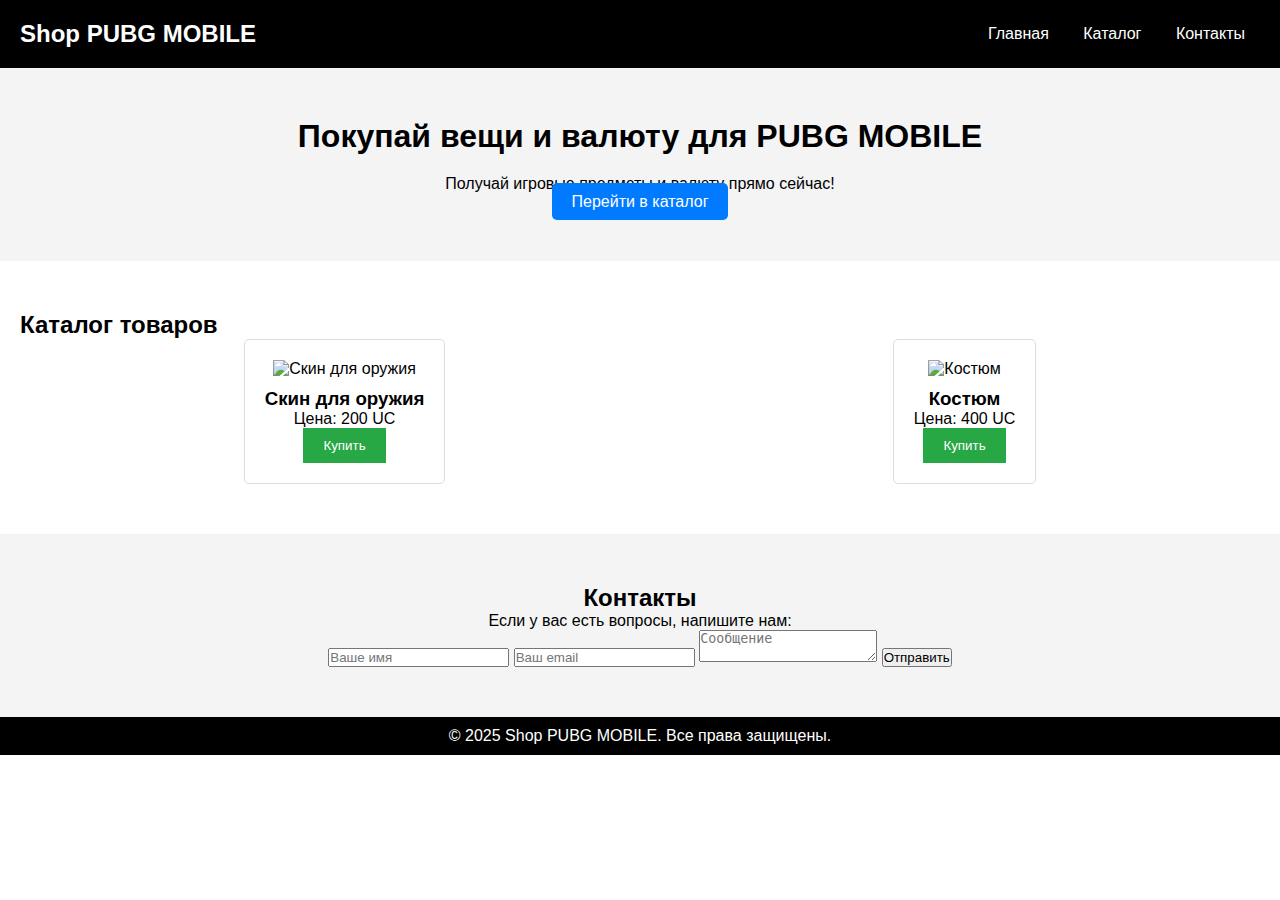
==== index.html @ e31498a4 "Add files via upload" ====
<!DOCTYPE html>
<html lang="ru">
<head>
    <meta charset="UTF-8">
    <meta name="viewport" content="width=device-width, initial-scale=1.0">
    <title>Shop PUBG MOBILE</title>
    <link rel="stylesheet" href="style.css">
</head>
<body>
    <header>
        <div class="logo">
            <h1>Shop PUBG MOBILE</h1>
        </div>
        <nav>
            <ul>
                <li><a href="#home">Главная</a></li>
                <li><a href="#catalog">Каталог</a></li>
                <li><a href="#contact">Контакты</a></li>
            </ul>
        </nav>
    </header>

    <section id="home">
        <div class="hero">
            <h2>Покупай вещи и валюту для PUBG MOBILE</h2>
            <p>Получай игровые предметы и валюту прямо сейчас!</p>
            <a href="#catalog" class="btn">Перейти в каталог</a>
        </div>
    </section>

    <section id="catalog">
        <h2>Каталог товаров</h2>
        <div class="products">
            <div class="product">
                <img src="item1.jpg" alt="Скин для оружия">
                <h3>Скин для оружия</h3>
                <p>Цена: 200 UC</p>
                <button class="buy-btn">Купить</button>
            </div>
            <div class="product">
                <img src="item2.jpg" alt="Костюм">
                <h3>Костюм</h3>
                <p>Цена: 400 UC</p>
                <button class="buy-btn">Купить</button>
            </div>
        </div>
    </section>

    <section id="contact">
        <h2>Контакты</h2>
        <p>Если у вас есть вопросы, напишите нам:</p>
        <form>
            <input type="text" placeholder="Ваше имя" required>
            <input type="email" placeholder="Ваш email" required>
            <textarea placeholder="Сообщение" required></textarea>
            <button type="submit">Отправить</button>
        </form>
    </section>

    <footer>
        <p>&copy; 2025 Shop PUBG MOBILE. Все права защищены.</p>
    </footer>

    <script src="script.js"></script>
</body>
</html>
---- style.css ----
* {
    margin: 0;
    padding: 0;
    box-sizing: border-box;
}

body {
    font-family: Arial, sans-serif;
}

header {
    background-color: #000;
    color: white;
    padding: 20px;
    display: flex;
    justify-content: space-between;
    align-items: center;
}

header .logo h1 {
    font-size: 24px;
}

nav ul {
    list-style-type: none;
}

nav ul li {
    display: inline;
    margin: 0 15px;
}

nav ul li a {
    color: white;
    text-decoration: none;
}

#home {
    background-color: #f4f4f4;
    text-align: center;
    padding: 50px 0;
}

.hero h2 {
    font-size: 32px;
    margin-bottom: 20px;
}

.hero .btn {
    padding: 10px 20px;
    background-color: #007BFF;
    color: white;
    text-decoration: none;
    border-radius: 5px;
}

#catalog {
    padding: 50px 20px;
    background-color: #fff;
}

.products {
    display: flex;
    justify-content: space-around;
}

.product {
    text-align: center;
    padding: 20px;
    border: 1px solid #ddd;
    border-radius: 5px;
}

.product img {
    max-width: 100%;
    height: auto;
    margin-bottom: 10px;
}

.buy-btn {
    padding: 10px 20px;
    background-color: #28a745;
    color: white;
    border: none;
    cursor: pointer;
}

.buy-btn:hover {
    background-color: #218838;
}

#contact {
    padding: 50px 20px;
    background-color: #f4f4f4;
    text-align: center;
}

footer {
    background-color: #000;
    color: white;
    padding: 10px;
    text-align: center;
}
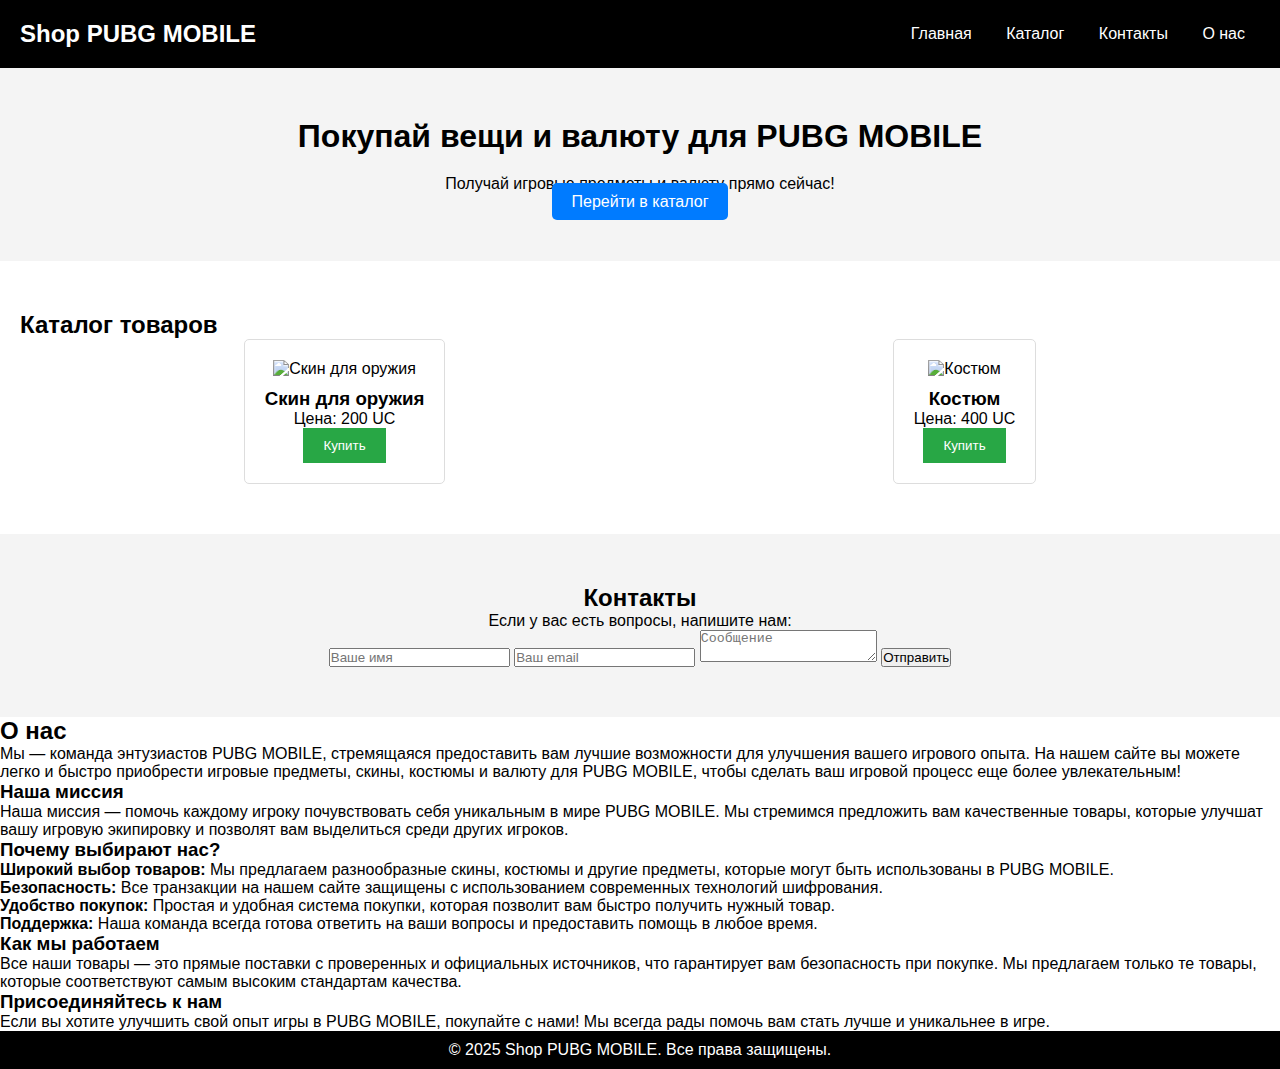
==== commit d7c21628: "Add files via upload" ====
--- a/index.html
+++ b/index.html
@@ -16,6 +16,7 @@
                 <li><a href="#home">Главная</a></li>
                 <li><a href="#catalog">Каталог</a></li>
                 <li><a href="#contact">Контакты</a></li>
+                <li><a href="#about">О нас</a></li>
             </ul>
         </nav>
     </header>
@@ -57,6 +58,28 @@
         </form>
     </section>
 
+    <section id="#about">
+        <h2>О нас</h2>
+        <p>Мы — команда энтузиастов PUBG MOBILE, стремящаяся предоставить вам лучшие возможности для улучшения вашего игрового опыта. На нашем сайте вы можете легко и быстро приобрести игровые предметы, скины, костюмы и валюту для PUBG MOBILE, чтобы сделать ваш игровой процесс еще более увлекательным!</p>
+
+        <h3>Наша миссия</h3>
+        <p>Наша миссия — помочь каждому игроку почувствовать себя уникальным в мире PUBG MOBILE. Мы стремимся предложить вам качественные товары, которые улучшат вашу игровую экипировку и позволят вам выделиться среди других игроков.</p>
+
+        <h3>Почему выбирают нас?</h3>
+        <ul>
+            <li><strong>Широкий выбор товаров:</strong> Мы предлагаем разнообразные скины, костюмы и другие предметы, которые могут быть использованы в PUBG MOBILE.</li>
+            <li><strong>Безопасность:</strong> Все транзакции на нашем сайте защищены с использованием современных технологий шифрования.</li>
+            <li><strong>Удобство покупок:</strong> Простая и удобная система покупки, которая позволит вам быстро получить нужный товар.</li>
+            <li><strong>Поддержка:</strong> Наша команда всегда готова ответить на ваши вопросы и предоставить помощь в любое время.</li>
+        </ul>
+
+        <h3>Как мы работаем</h3>
+        <p>Все наши товары — это прямые поставки с проверенных и официальных источников, что гарантирует вам безопасность при покупке. Мы предлагаем только те товары, которые соответствуют самым высоким стандартам качества.</p>
+
+        <h3>Присоединяйтесь к нам</h3>
+        <p>Если вы хотите улучшить свой опыт игры в PUBG MOBILE, покупайте с нами! Мы всегда рады помочь вам стать лучше и уникальнее в игре.</p>
+    </section>
+
     <footer>
         <p>&copy; 2025 Shop PUBG MOBILE. Все права защищены.</p>
     </footer>
--- a/style.css
+++ b/style.css
@@ -101,3 +101,4 @@
     padding: 10px;
     text-align: center;
 }
+
